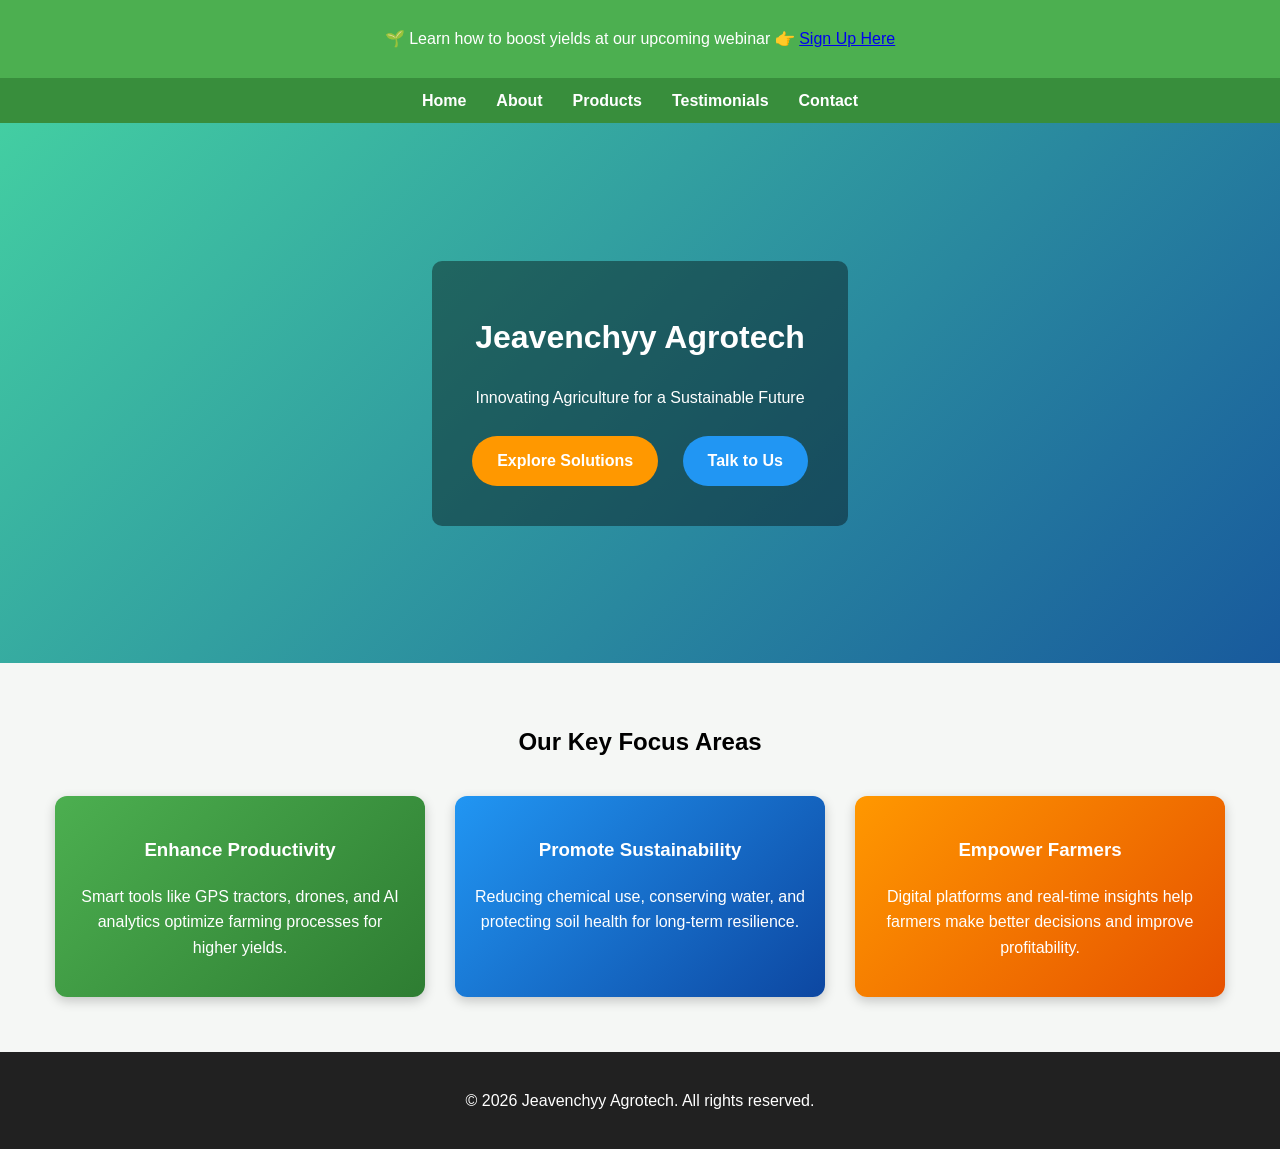
==== index.html @ 46755d17 "initial commit" ====
<!DOCTYPE html>
<html lang="en">
<head>
  <meta charset="UTF-8">
  <meta name="viewport" content="width=device-width, initial-scale=1.0">
  <title>Jeavenchyy Agrotech</title>
  <link rel="stylesheet" href="style.css">
</head>
<body>
  <!-- Banner -->
  <div class="banner">
    <p>🌱 Learn how to boost yields at our upcoming webinar 👉 <a href="#">Sign Up Here</a></p>
  </div>

  <!-- Navigation -->
  <nav>
    <ul>
      <li><a href="index.html">Home</a></li>
      <li><a href="about.html">About</a></li>
      <li><a href="products.html">Products</a></li>
      <li><a href="testimonials.html">Testimonials</a></li>
      <li><a href="contact.html">Contact</a></li>
    </ul>
  </nav>

  <!-- Hero -->
  <header class="hero">
    <div class="hero-content">
      <h1 id="title">Jeavenchyy Agrotech</h1>
      <p>Innovating Agriculture for a Sustainable Future</p>
      <a href="products.html" class="btn">Explore Solutions</a>
      <a href="contact.html" class="btn secondary">Talk to Us</a>
    </div>
  </header>

  <!-- Solutions -->
  <section class="solutions">
    <h2>Our Key Focus Areas</h2>
    <div class="cards">
      <div class="card green">
        <h3>Enhance Productivity</h3>
        <p>Smart tools like GPS tractors, drones, and AI analytics optimize farming processes for higher yields.</p>
      </div>
      <div class="card blue">
        <h3>Promote Sustainability</h3>
        <p>Reducing chemical use, conserving water, and protecting soil health for long-term resilience.</p>
      </div>
      <div class="card orange">
        <h3>Empower Farmers</h3>
        <p>Digital platforms and real-time insights help farmers make better decisions and improve profitability.</p>
      </div>
    </div>
  </section>

  <!-- Footer -->
  <footer>
    <p>&copy; 2026 Jeavenchyy Agrotech. All rights reserved.</p>
  </footer>

  <script src="script.js"></script>
</body>
</html>
---- style.css ----
body {
  margin: 0;
  font-family: 'Segoe UI', Tahoma, sans-serif;
  line-height: 1.6;
  background: #f5f7f5;
}

.banner {
  background: #4caf50;
  color: #fff;
  text-align: center;
  padding: 10px;
}

nav {
  background: #388e3c;
  padding: 10px;
}
nav ul {
  display: flex;
  justify-content: center;
  list-style: none;
  margin: 0;
  padding: 0;
}
nav ul li {
  margin: 0 15px;
}
nav ul li a {
  color: #fff;
  text-decoration: none;
  font-weight: bold;
}

.hero {
  background: linear-gradient(135deg, #43cea2, #185a9d);
  height: 60vh;
  display: flex;
  align-items: center;
  justify-content: center;
  text-align: center;
  color: #fff;
}
.hero-content {
  background: rgba(0,0,0,0.4);
  padding: 30px;
  border-radius: 10px;
}
.btn {
  display: inline-block;
  margin: 10px;
  padding: 12px 25px;
  border-radius: 25px;
  text-decoration: none;
  font-weight: bold;
  background: #ff9800;
  color: #fff;
}
.btn.secondary {
  background: #2196f3;
}

.solutions {
  padding: 40px;
  text-align: center;
}
.cards {
  display: flex;
  flex-wrap: wrap;
  justify-content: center;
}
.card {
  flex: 1 1 250px;
  margin: 15px;
  padding: 20px;
  border-radius: 12px;
  color: #fff;
  box-shadow: 0 4px 12px rgba(0,0,0,0.2);
}
.green { background: linear-gradient(135deg, #4caf50, #2e7d32); }
.blue { background: linear-gradient(135deg, #2196f3, #0d47a1); }
.orange { background: linear-gradient(135deg, #ff9800, #e65100); }

footer {
  background: #212121;
  color: #fff;
  text-align: center;
  padding: 20px;
}
/* Contact Page */
.contact {
  padding: 40px;
  text-align: center;
}

.contact-container {
  display: flex;
  flex-wrap: wrap;
  justify-content: center;
  margin-top: 30px;
}

.contact-form, .contact-info {
  flex: 1 1 300px;
  margin: 15px;
  padding: 20px;
  border-radius: 10px;
  background: #f9f9f9;
  box-shadow: 0 4px 12px rgba(0,0,0,0.1);
}

.contact-form input, .contact-form textarea {
  width: 100%;
  margin: 10px 0;
  padding: 12px;
  border: 1px solid #ccc;
  border-radius: 6px;
}

.contact-form button {
  background: #4caf50;
  color: #fff;
  padding: 12px 20px;
  border: none;
  border-radius: 6px;
  cursor: pointer;
  font-weight: bold;
}

.contact-form button:hover {
  background: #388e3c;
}

.contact-info h3 {
  margin-bottom: 10px;
  color: #2e7d32;
}
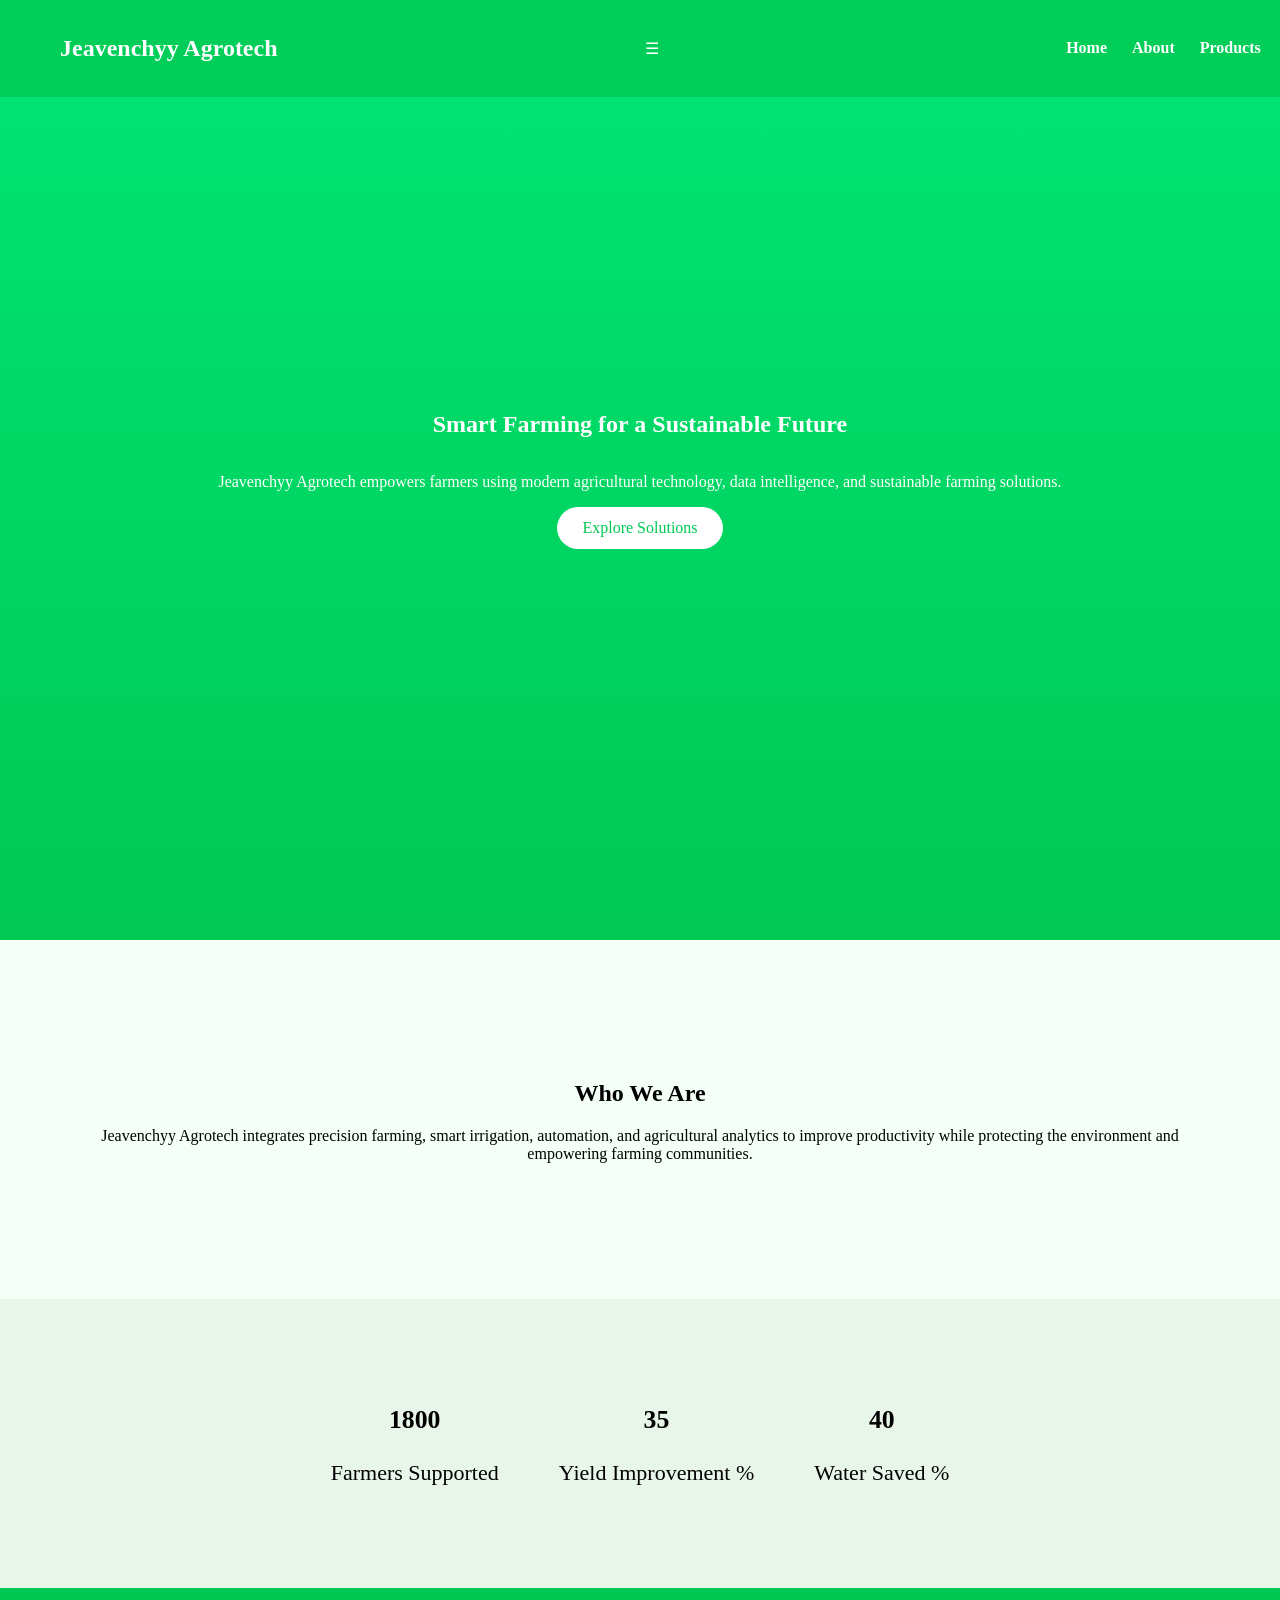
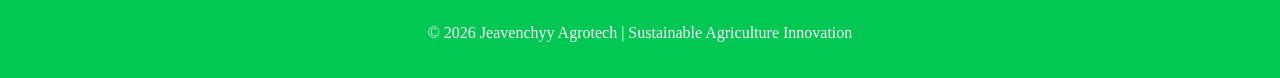
==== commit 75e9725b: "Added homepage and supporting pages" ====
--- a/index.html
+++ b/index.html
@@ -1,62 +1,76 @@
 <!DOCTYPE html>
 <html lang="en">
 <head>
-  <meta charset="UTF-8">
-  <meta name="viewport" content="width=device-width, initial-scale=1.0">
-  <title>Jeavenchyy Agrotech</title>
-  <link rel="stylesheet" href="style.css">
+<meta charset="UTF-8">
+<meta name="viewport" content="width=device-width, initial-scale=1.0">
+<title>Jeavenchyy Agrotech</title>
+
+<link rel="stylesheet" href="style.css">
+<script defer src="script.js"></script>
 </head>
+
 <body>
-  <!-- Banner -->
-  <div class="banner">
-    <p>🌱 Learn how to boost yields at our upcoming webinar 👉 <a href="#">Sign Up Here</a></p>
-  </div>
 
-  <!-- Navigation -->
-  <nav>
-    <ul>
-      <li><a href="index.html">Home</a></li>
-      <li><a href="about.html">About</a></li>
-      <li><a href="products.html">Products</a></li>
-      <li><a href="testimonials.html">Testimonials</a></li>
-      <li><a href="contact.html">Contact</a></li>
+<!-- NAVBAR -->
+<nav class="navbar">
+    <h2 class="logo">Jeavenchyy Agrotech</h2>
+
+    <div class="menu-toggle" id="menu-toggle">
+        ☰
+    </div>
+
+    <ul class="nav-links" id="nav-links">
+        <li><a href="index.html" target="_self">Home</a></li>
+        <li><a href="about.html" target="_self">About</a></li>
+        <li><a href="products.html" target="_self">Products</a></li>
+        <li><a href="contact.html" target="_self">Contact</a></li>
     </ul>
-  </nav>
+</nav>
 
-  <!-- Hero -->
-  <header class="hero">
-    <div class="hero-content">
-      <h1 id="title">Jeavenchyy Agrotech</h1>
-      <p>Innovating Agriculture for a Sustainable Future</p>
-      <a href="products.html" class="btn">Explore Solutions</a>
-      <a href="contact.html" class="btn secondary">Talk to Us</a>
-    </div>
-  </header>
+<!-- HERO -->
+<section class="hero">
+<h1>Smart Farming for a Sustainable Future</h1>
+<p>
+Jeavenchyy Agrotech empowers farmers using modern agricultural
+technology, data intelligence, and sustainable farming solutions.
+</p>
 
-  <!-- Solutions -->
-  <section class="solutions">
-    <h2>Our Key Focus Areas</h2>
-    <div class="cards">
-      <div class="card green">
-        <h3>Enhance Productivity</h3>
-        <p>Smart tools like GPS tractors, drones, and AI analytics optimize farming processes for higher yields.</p>
-      </div>
-      <div class="card blue">
-        <h3>Promote Sustainability</h3>
-        <p>Reducing chemical use, conserving water, and protecting soil health for long-term resilience.</p>
-      </div>
-      <div class="card orange">
-        <h3>Empower Farmers</h3>
-        <p>Digital platforms and real-time insights help farmers make better decisions and improve profitability.</p>
-      </div>
-    </div>
-  </section>
+<a href="products.html" class="btn">Explore Solutions</a>
+</section>
 
-  <!-- Footer -->
-  <footer>
-    <p>&copy; 2026 Jeavenchyy Agrotech. All rights reserved.</p>
-  </footer>
+<!-- ABOUT PREVIEW -->
+<section class="section fade">
+<h2>Who We Are</h2>
+<p>
+Jeavenchyy Agrotech integrates precision farming, smart irrigation,
+automation, and agricultural analytics to improve productivity while
+protecting the environment and empowering farming communities.
+</p>
+</section>
 
-  <script src="script.js"></script>
+<!-- IMPACT -->
+<section class="stats">
+
+<div class="stat">
+<h3 class="counter" data-target="5000">0</h3>
+<p>Farmers Supported</p>
+</div>
+
+<div class="stat">
+<h3 class="counter" data-target="35">0</h3>
+<p>Yield Improvement %</p>
+</div>
+
+<div class="stat">
+<h3 class="counter" data-target="40">0</h3>
+<p>Water Saved %</p>
+</div>
+
+</section>
+
+<footer>
+<p>© 2026 Jeavenchyy Agrotech | Sustainable Agriculture Innovation</p>
+</footer>
+
 </body>
-</html>
+</html>
--- a/style.css
+++ b/style.css
@@ -1,137 +1,142 @@
-body {
-  margin: 0;
-  font-family: 'Segoe UI', Tahoma, sans-serif;
-  line-height: 1.6;
-  background: #f5f7f5;
+html{
+scroll-behavior:smooth;
 }
 
-.banner {
-  background: #4caf50;
-  color: #fff;
-  text-align: center;
-  padding: 10px;
+body{
+margin:0;
+font-family:Segoe UI;
+background:#f4fff8;
 }
 
-nav {
-  background: #388e3c;
-  padding: 10px;
-}
-nav ul {
-  display: flex;
-  justify-content: center;
-  list-style: none;
-  margin: 0;
-  padding: 0;
-}
-nav ul li {
-  margin: 0 15px;
-}
-nav ul li a {
-  color: #fff;
-  text-decoration: none;
-  font-weight: bold;
+/* NAVBAR */
+.navbar{
+position:fixed;
+top:0;
+width:100%;
+display:flex;
+justify-content:space-between;
+align-items:center;
+padding:15px 60px;
+background:rgba(0,200,83,0.8);
+backdrop-filter:blur(10px);
+color:white;
+z-index:1000;
 }
 
-.hero {
-  background: linear-gradient(135deg, #43cea2, #185a9d);
-  height: 60vh;
-  display: flex;
-  align-items: center;
-  justify-content: center;
-  text-align: center;
-  color: #fff;
-}
-.hero-content {
-  background: rgba(0,0,0,0.4);
-  padding: 30px;
-  border-radius: 10px;
-}
-.btn {
-  display: inline-block;
-  margin: 10px;
-  padding: 12px 25px;
-  border-radius: 25px;
-  text-decoration: none;
-  font-weight: bold;
-  background: #ff9800;
-  color: #fff;
-}
-.btn.secondary {
-  background: #2196f3;
+.nav-links{
+display:flex;
+gap:25px;
+list-style:none;
 }
 
-.solutions {
-  padding: 40px;
-  text-align: center;
-}
-.cards {
-  display: flex;
-  flex-wrap: wrap;
-  justify-content: center;
-}
-.card {
-  flex: 1 1 250px;
-  margin: 15px;
-  padding: 20px;
-  border-radius: 12px;
-  color: #fff;
-  box-shadow: 0 4px 12px rgba(0,0,0,0.2);
-}
-.green { background: linear-gradient(135deg, #4caf50, #2e7d32); }
-.blue { background: linear-gradient(135deg, #2196f3, #0d47a1); }
-.orange { background: linear-gradient(135deg, #ff9800, #e65100); }
-
-footer {
-  background: #212121;
-  color: #fff;
-  text-align: center;
-  padding: 20px;
-}
-/* Contact Page */
-.contact {
-  padding: 40px;
-  text-align: center;
+.nav-links a{
+color:white;
+text-decoration:none;
+font-weight:bold;
 }
 
-.contact-container {
-  display: flex;
-  flex-wrap: wrap;
-  justify-content: center;
-  margin-top: 30px;
+/* HERO */
+.hero{
+height:100vh;
+background:linear-gradient(#00e676,#00c853);
+display:flex;
+flex-direction:column;
+justify-content:center;
+align-items:center;
+color:white;
+text-align:center;
+padding:20px;
 }
 
-.contact-form, .contact-info {
-  flex: 1 1 300px;
-  margin: 15px;
-  padding: 20px;
-  border-radius: 10px;
-  background: #f9f9f9;
-  box-shadow: 0 4px 12px rgba(0,0,0,0.1);
+.btn{
+background:white;
+color:#00c853;
+padding:12px 25px;
+border-radius:25px;
+text-decoration:none;
 }
 
-.contact-form input, .contact-form textarea {
-  width: 100%;
-  margin: 10px 0;
-  padding: 12px;
-  border: 1px solid #ccc;
-  border-radius: 6px;
+/* SECTIONS */
+.section{
+padding:120px 80px;
+text-align:center;
 }
 
-.contact-form button {
-  background: #4caf50;
-  color: #fff;
-  padding: 12px 20px;
-  border: none;
-  border-radius: 6px;
-  cursor: pointer;
-  font-weight: bold;
+.page-hero{
+padding:150px 20px 80px;
+background:#00c853;
+color:white;
+text-align:center;
 }
 
-.contact-form button:hover {
-  background: #388e3c;
+/* PRODUCTS */
+.products{
+display:grid;
+grid-template-columns:repeat(auto-fit,minmax(250px,1fr));
+gap:30px;
+padding:80px;
 }
 
-.contact-info h3 {
-  margin-bottom: 10px;
-  color: #2e7d32;
+.card{
+background:white;
+padding:30px;
+border-radius:12px;
+box-shadow:0 5px 20px rgba(0,0,0,0.1);
 }
+
+/* CONTACT */
+.contact-form{
+max-width:500px;
+margin:auto;
+display:flex;
+flex-direction:column;
+gap:15px;
+}
+
+.contact-form input,
+textarea{
+padding:12px;
+border-radius:8px;
+border:1px solid #ccc;
+}
+
+button{
+background:#00c853;
+color:white;
+padding:12px;
+border:none;
+border-radius:25px;
+}
+
+/* STATS */
+.stats{
+display:flex;
+justify-content:center;
+gap:60px;
+padding:80px;
+background:#e8f5e9;
+}
+
+.stat{
+text-align:center;
+font-size:22px;
+}
+
+/* FADE ANIMATION */
+.fade{
+opacity:0;
+transform:translateY(40px);
+transition:1s;
+}
+
+.fade.show{
+opacity:1;
+transform:translateY(0);
+}
+
+footer{
+background:#00c853;
+color:white;
+text-align:center;
+padding:20px;
+}
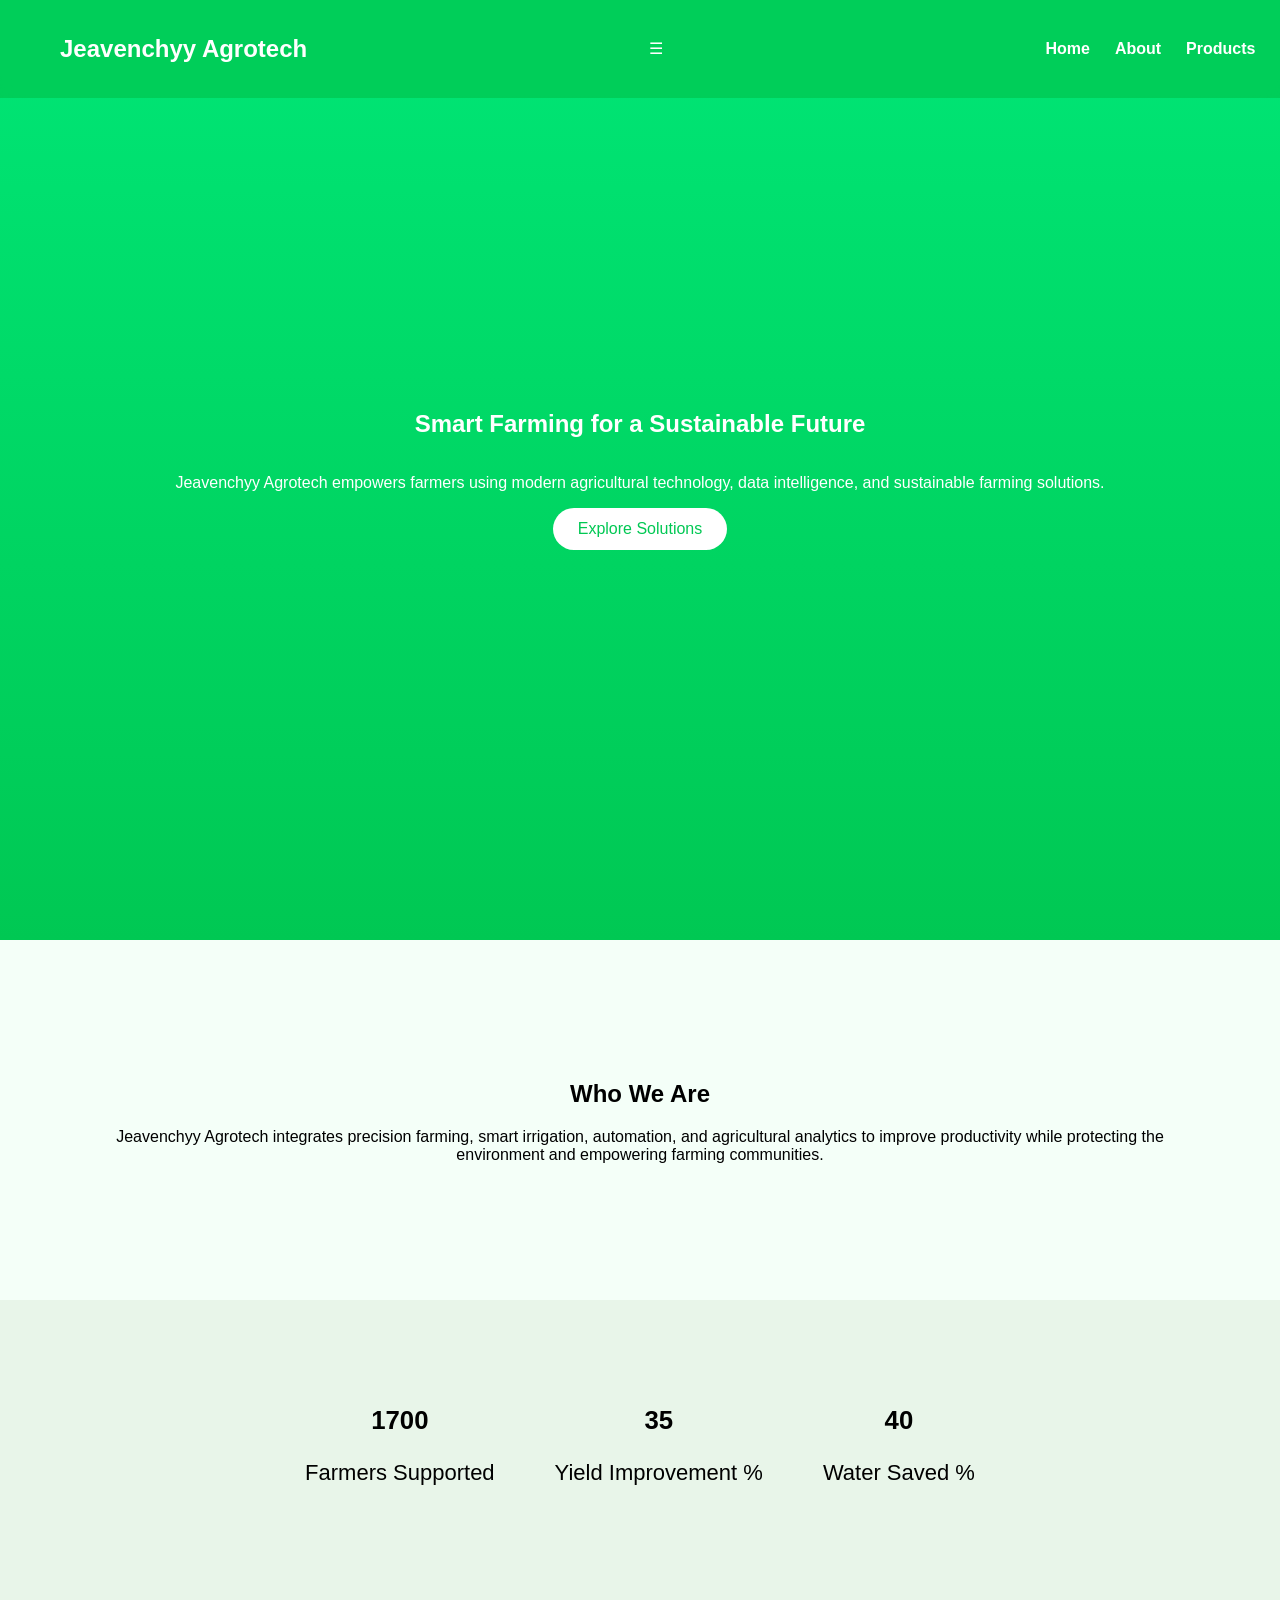
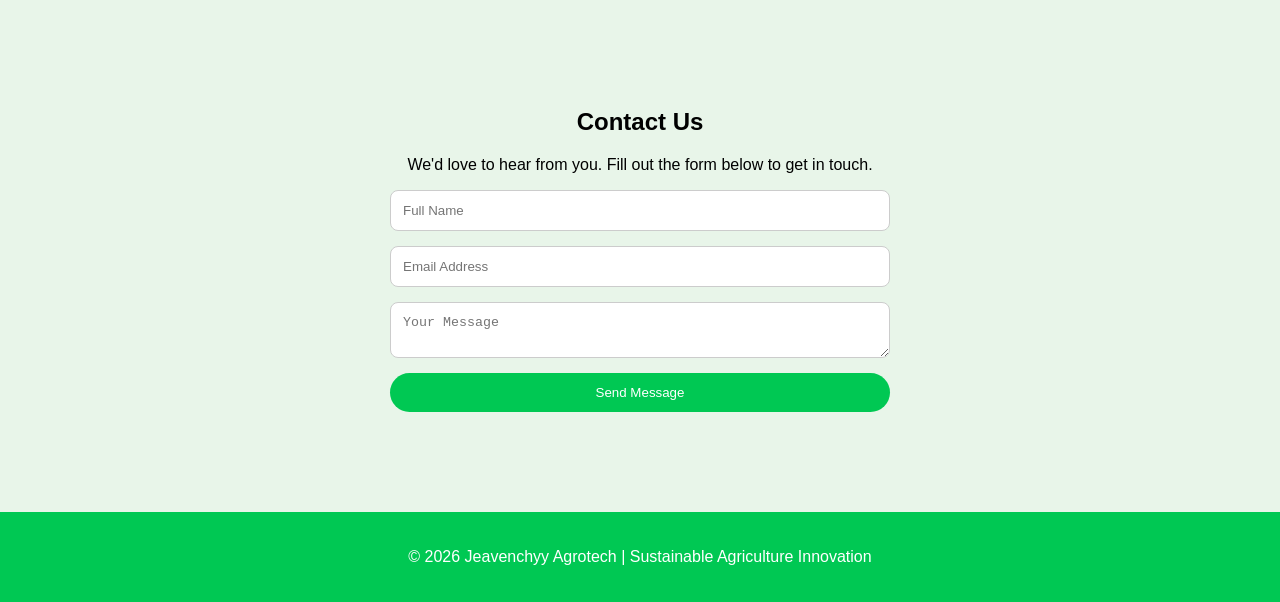
==== commit a008ecd5: "wpi" ====
--- a/index.html
+++ b/index.html
@@ -68,6 +68,20 @@
 
 </section>
 
+<!-- CONTACT SECTION -->
+<section id="contact" class="contact-section">
+  <h2>Contact Us</h2>
+  <p>We'd love to hear from you. Fill out the form below to get in touch.</p>
+  
+  <form class="contact-form">
+    <input type="text" placeholder="Full Name" required>
+    <input type="email" placeholder="Email Address" required>
+    <textarea placeholder="Your Message" required></textarea>
+    <button type="submit">Send Message</button>
+  </form>
+</section>
+
+
 <footer>
 <p>© 2026 Jeavenchyy Agrotech | Sustainable Agriculture Innovation</p>
 </footer>
--- a/style.css
+++ b/style.css
@@ -1,142 +1,283 @@
-html{
-scroll-behavior:smooth;
-}
-
-body{
-margin:0;
-font-family:Segoe UI;
-background:#f4fff8;
+html {
+  scroll-behavior: smooth;
+}
+
+body {
+  margin: 0;
+  font-family: Segoe UI, sans-serif;
+  background: #f4fff8;
 }
 
 /* NAVBAR */
-.navbar{
-position:fixed;
-top:0;
-width:100%;
-display:flex;
-justify-content:space-between;
-align-items:center;
-padding:15px 60px;
-background:rgba(0,200,83,0.8);
-backdrop-filter:blur(10px);
-color:white;
-z-index:1000;
-}
-
-.nav-links{
-display:flex;
-gap:25px;
-list-style:none;
-}
-
-.nav-links a{
-color:white;
-text-decoration:none;
-font-weight:bold;
+.navbar {
+  position: fixed;
+  top: 0;
+  width: 100%;
+  display: flex;
+  justify-content: space-between;
+  align-items: center;
+  padding: 15px 60px;
+  background: rgba(0,200,83,0.8);
+  backdrop-filter: blur(10px);
+  color: white;
+  z-index: 1000;
+}
+
+.nav-links {
+  display: flex;
+  gap: 25px;
+  list-style: none;
+}
+
+.nav-links a {
+  color: white;
+  text-decoration: none;
+  font-weight: bold;
 }
 
 /* HERO */
-.hero{
-height:100vh;
-background:linear-gradient(#00e676,#00c853);
-display:flex;
-flex-direction:column;
-justify-content:center;
-align-items:center;
-color:white;
-text-align:center;
-padding:20px;
-}
-
-.btn{
-background:white;
-color:#00c853;
-padding:12px 25px;
-border-radius:25px;
-text-decoration:none;
+.hero {
+  height: 100vh;
+  background: linear-gradient(#00e676, #00c853);
+  display: flex;
+  flex-direction: column;
+  justify-content: center;
+  align-items: center;
+  color: white;
+  text-align: center;
+  padding: 20px;
+}
+
+.btn {
+  background: white;
+  color: #00c853;
+  padding: 12px 25px;
+  border-radius: 25px;
+  text-decoration: none;
 }
 
 /* SECTIONS */
-.section{
-padding:120px 80px;
-text-align:center;
-}
-
-.page-hero{
-padding:150px 20px 80px;
-background:#00c853;
-color:white;
-text-align:center;
+.section {
+  padding: 120px 80px;
+  text-align: center;
+}
+
+.page-hero {
+  padding: 150px 20px 80px;
+  background: #00c853;
+  color: white;
+  text-align: center;
 }
 
 /* PRODUCTS */
-.products{
-display:grid;
-grid-template-columns:repeat(auto-fit,minmax(250px,1fr));
-gap:30px;
-padding:80px;
-}
-
-.card{
-background:white;
-padding:30px;
-border-radius:12px;
-box-shadow:0 5px 20px rgba(0,0,0,0.1);
+.products {
+  display: grid;
+  grid-template-columns: repeat(auto-fit, minmax(250px, 1fr));
+  gap: 30px;
+  padding: 80px;
+  background: #e8f5e9; /* soft background so cards stand out */
+}
+
+.card {
+  background: white;
+  padding: 30px;
+  border-radius: 12px;
+  box-shadow: 0 5px 20px rgba(0,0,0,0.1);
+  transition: 0.3s;
+}
+
+.card:hover {
+  transform: translateY(-8px);
+  box-shadow: 0 8px 25px rgba(0,0,0,0.15);
 }
 
 /* CONTACT */
-.contact-form{
-max-width:500px;
-margin:auto;
-display:flex;
-flex-direction:column;
-gap:15px;
+.contact-section {
+  padding: 100px 20px;
+  background: #e8f5e9;
+  text-align: center;
+}
+
+.contact-form {
+  max-width: 500px;
+  margin: auto;
+  display: flex;
+  flex-direction: column;
+  gap: 15px;
 }
 
 .contact-form input,
-textarea{
-padding:12px;
-border-radius:8px;
-border:1px solid #ccc;
-}
-
-button{
-background:#00c853;
-color:white;
-padding:12px;
-border:none;
-border-radius:25px;
-}
+.contact-form textarea {
+  padding: 12px;
+  border-radius: 8px;
+  border: 1px solid #ccc;
+}
+
+.contact-form button {
+  background: #00c853;
+  color: white;
+  padding: 12px;
+  border: none;
+  border-radius: 25px;
+  cursor: pointer;
+}
+
 
 /* STATS */
-.stats{
-display:flex;
-justify-content:center;
-gap:60px;
-padding:80px;
-background:#e8f5e9;
-}
-
-.stat{
-text-align:center;
-font-size:22px;
+.stats {
+  display: flex;
+  justify-content: center;
+  gap: 60px;
+  padding: 80px;
+  background: #e8f5e9;
+}
+
+.stat {
+  text-align: center;
+  font-size: 22px;
 }
 
 /* FADE ANIMATION */
-.fade{
-opacity:0;
-transform:translateY(40px);
-transition:1s;
-}
-
-.fade.show{
-opacity:1;
-transform:translateY(0);
-}
-
-footer{
-background:#00c853;
-color:white;
-text-align:center;
-padding:20px;
-}+.fade {
+  opacity: 0;
+  transform: translateY(40px);
+  transition: 1s;
+}
+
+.fade.show {
+  opacity: 1;
+  transform: translateY(0);
+}
+
+/* FOOTER */
+footer {
+  background: #00c853;
+  color: white;
+  text-align: center;
+  padding: 20px;
+}
+
+/* ABOUT PAGE */
+.about-container {
+  padding: 100px 80px;
+  background: #f4fff8;
+}
+
+.about-grid {
+  display: grid;
+  grid-template-columns: repeat(auto-fit, minmax(300px, 1fr));
+  gap: 40px;
+}
+
+.about-card {
+  background: white;
+  padding: 30px;
+  border-radius: 15px;
+  box-shadow: 0 10px 25px rgba(0,0,0,0.1);
+  transition: 0.4s;
+}
+
+.about-card:hover {
+  transform: translateY(-10px);
+}
+
+/* VALUES */
+.values-section {
+  padding: 100px;
+  text-align: center;
+  background: #e8f5e9;
+}
+
+.values-grid {
+  display: grid;
+  grid-template-columns: repeat(auto-fit, minmax(220px, 1fr));
+  gap: 30px;
+  margin-top: 40px;
+}
+
+.value-box {
+  background: white;
+  padding: 25px;
+  border-radius: 12px;
+  box-shadow: 0 5px 20px rgba(0,0,0,0.1);
+  transition: 0.3s;
+}
+
+.value-box:hover {
+  transform: scale(1.05);
+}
+
+/* TIMELINE */
+.timeline {
+  padding: 100px;
+  text-align: center;
+  background: #f4fff8;
+}
+
+.timeline-item {
+  margin: 30px auto;
+  max-width: 600px;
+  background: white;
+  padding: 25px;
+  border-left: 6px solid #00e676;
+  box-shadow: 0 5px 15px rgba(0,0,0,0.1);
+}
+
+/* CTA */
+.cta {
+  background: linear-gradient(135deg, #00e676, #00c853);
+  color: white;
+  text-align: center;
+  padding: 80px;
+}
+
+.cta .btn {
+  margin-top: 20px;
+  display: inline-block;
+  background: white;
+  color: #00c853;
+  padding: 12px 25px;
+  border-radius: 25px;
+  text-decoration: none;
+  font-weight: bold;
+}
+
+/* ABOUT CONTENT */
+.about-content {
+  padding: 60px 10%;
+  background: #f4f4f4;
+  line-height: 1.7;
+}
+
+.about-content h2 {
+  margin-top: 25px;
+  color: #00a651;
+}
+
+/* FEATURES */
+.features {
+  padding: 60px 10%;
+  text-align: center;
+}
+
+.feature-box {
+  background: white;
+  padding: 20px;
+  margin: 20px auto;
+  max-width: 600px;
+  border-radius: 8px;
+  box-shadow: 0 4px 10px rgba(0,0,0,0.1);
+  transition: 0.3s;
+}
+
+.feature-box:hover {
+  transform: translateY(-5px);
+}
+
+.products {
+  display: grid;
+  grid-template-columns: repeat(auto-fit, minmax(250px, 1fr));
+  gap: 30px;
+  padding: 80px;
+  background: #e8f5e9; /* soft green background */
+}
